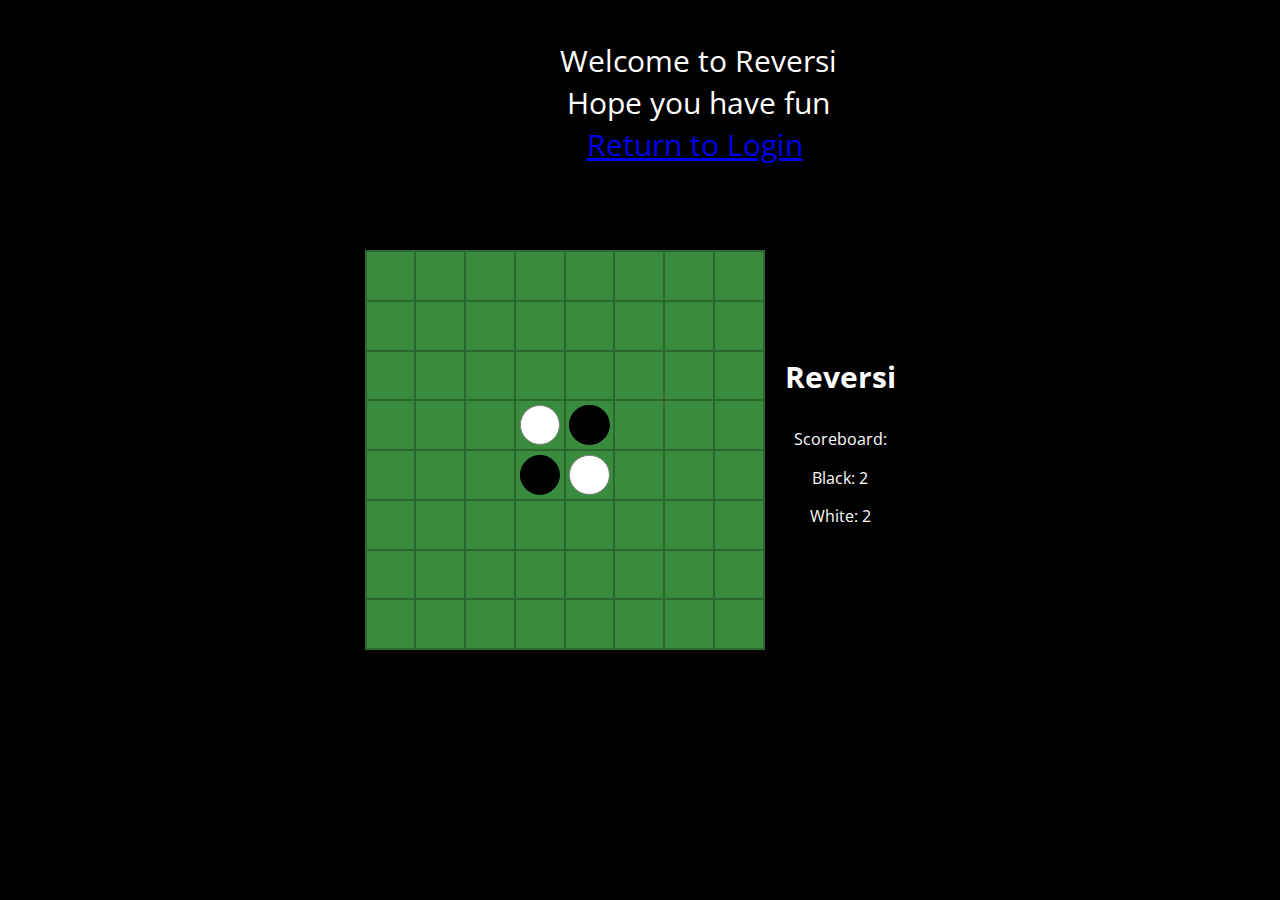
==== reversi.html @ 8bf60208 "init" ====
<!DOCTYPE html>
<html>
  <head>
    <meta charset="utf-8">
    <title>Comp 426 Project</title>
    <span class="label" style="position: absolute; left: 520px; top: 0px;">
        <h1>Welcome to Reversi</h1>
        <h1>Hope you have fun</h1>
        <label><a href="index.html">Return to Login</a></label>
        <script src = "firebasejase.js"></script>
        <img alt="" id="img">
        
    </span>
    
    <script src="https://ajax.googleapis.com/ajax/libs/jquery/3.2.1/jquery.min.js"></script>
    <link href="https://fonts.googleapis.com/css?family=Open+Sans+Condensed:300,700" rel="stylesheet">
    <script src="script.js"></script>
    <link rel="stylesheet" href="style.css">
  </head>
  <body>
    <main>
      
      <ul class="grid whiteGo">

      </ul>
      <div class="display">
        <h1>Reversi</h1>
        <h2>Scoreboard: </h2>
        <p>Black: <span class="blackDisplay">2</span></p>
        <p>White: <span class="whiteDisplay">2</span></p>
        <p class="winner"></p>
      </div>
    </main>
    
  </body>
  
</html>
---- style.css ----
html, body, div, span, applet, object, iframe, h1, h2, h3, h4, h5, h6, ul, li{
    margin: 0;
    padding: 0;
    border: 0;
    font-size: 100%;
    color: white;
    font: inherit;
    vertical-align: baseline; }
  
  /* HTML5 display-role reset for older browsers */
  article, aside, details, figcaption, figure, footer, hgroup, menu, nav, section {
    display: block; }
  
  body {
    line-height: 1;
    background-color: black;}
  
  ol, ul {
    list-style: none; }
  
  blockquote, q {
    quotes: none; }
  
  blockquote:before, blockquote:after {
    content: '';
    content: none; }
  
  q:before, q:after {
    content: '';
    content: none; }
  
  table {
    border-collapse: collapse;
    border-spacing: 0; }
  
  .disc-styles, .white-disc, ul li.white:before, ul.whiteGo li:not(.white):not(.black):hover:before, .black-disc, ul li.black:before, ul.blackGo li:not(.white):not(.black):hover:before {
    content: '';
    position: absolute;
    width: 80%;
    height: 80%;
    top: 50%;
    left: 50%;
    transform: translate(-50%, -50%);
    border-radius: 50%; }
  
  .white-disc, ul li.white:before, ul.whiteGo li:not(.white):not(.black):hover:before {
    background-color: white;
    border: 1px solid grey; }
  
  .black-disc, ul li.black:before, ul.blackGo li:not(.white):not(.black):hover:before {
    background-color: black;
    border: 1px solid black; }
  
  * {
    box-sizing: border-box; }
  
  body {
    font-family: 'Open Sans Condensed', sans-serif;
    line-height: 1.4; }
  
  main {
    display: -ms-flexbox;
    display: flex;
    -ms-flex-pack: center;
        justify-content: center;
    -ms-flex-align: center;
        align-items: center;
    height: 100vh;
    -ms-flex-wrap: wrap;
        flex-wrap: wrap; }
  
  .display {
    padding: 20px;
    text-align: center; }
    .display h1 {
      font-weight: 700;
      font-size: 30px;
      margin-bottom: 30px; }
    .display .winner {
      margin-top: 10px; }
  
  ul {
    display: -ms-flexbox;
    display: flex;
    -ms-flex-wrap: wrap;
        flex-wrap: wrap;
    width: 400px;
    border: 1px solid #2b672e; }
    ul li {
      background-color: #398c3d;
      border: 1px solid #2b672e;
      width: calc(100% / 8);
      position: relative; }
      ul li:after {
        content: '';
        padding-bottom: 100%;
        display: block; }
      ul li.pulse:before {
        animation: pulse 1s; }
    ul.whiteGo li:not(.white):not(.black):hover {
      cursor: pointer; }
    ul.blackGo li:not(.white):not(.black):hover {
      cursor: pointer; }
  
  @keyframes pulse {
    0% {
      width: 80%;
      height: 80%; }
    50% {
      width: 85%;
      height: 85%; }
    100% {
      width: 80%;
      height: 80%; } }

    .label {
        padding: 40px;
        text-align: center;
        color: white;
        font-size: 30px;
    }
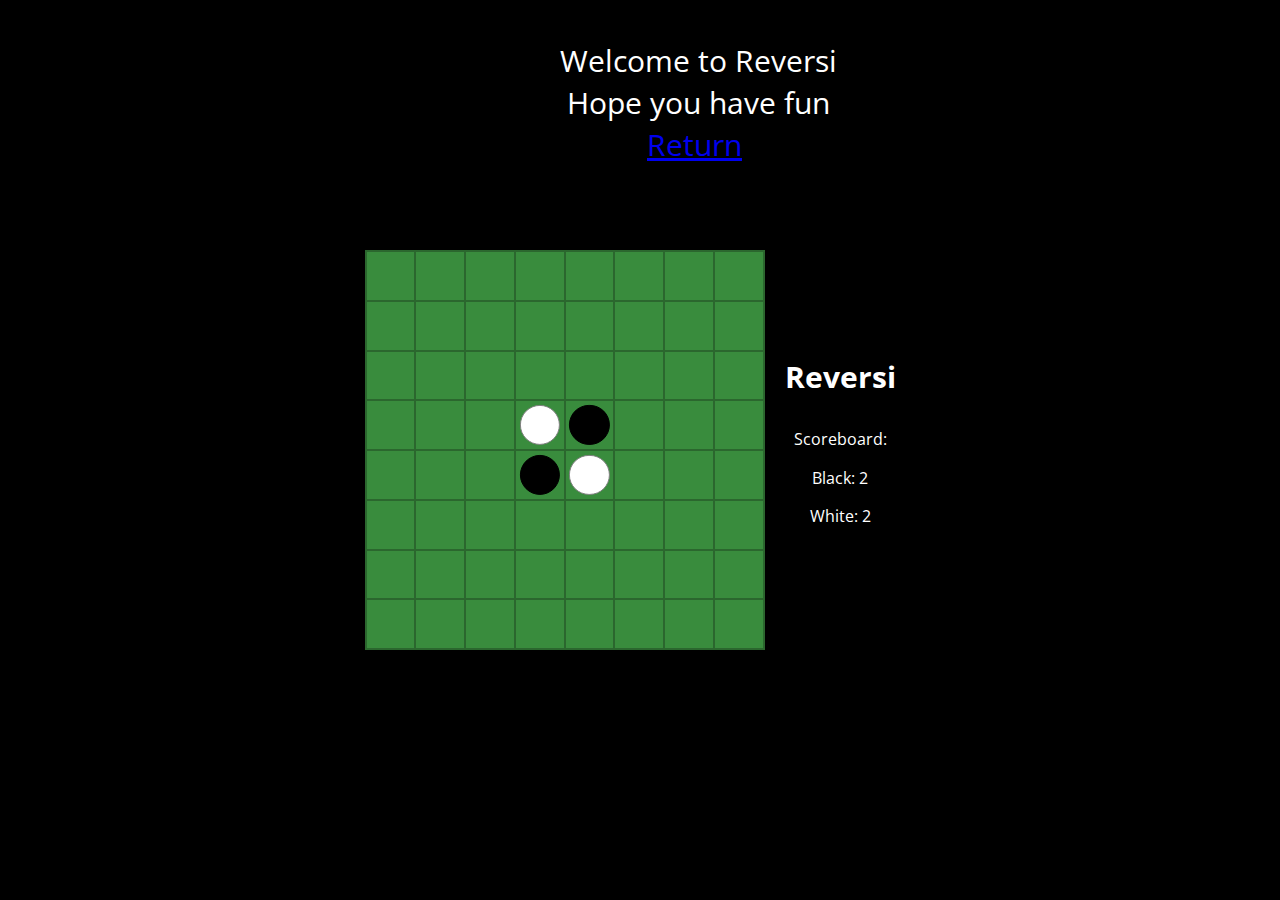
==== commit a5a77cc7: "7" ====
--- a/reversi.html
+++ b/reversi.html
@@ -6,7 +6,7 @@
     <span class="label" style="position: absolute; left: 520px; top: 0px;">
         <h1>Welcome to Reversi</h1>
         <h1>Hope you have fun</h1>
-        <label><a href="index.html">Return to Login</a></label>
+        <label><a href="index.html">Return</a></label>
         <script src = "firebasejase.js"></script>
         <img alt="" id="img">
         
